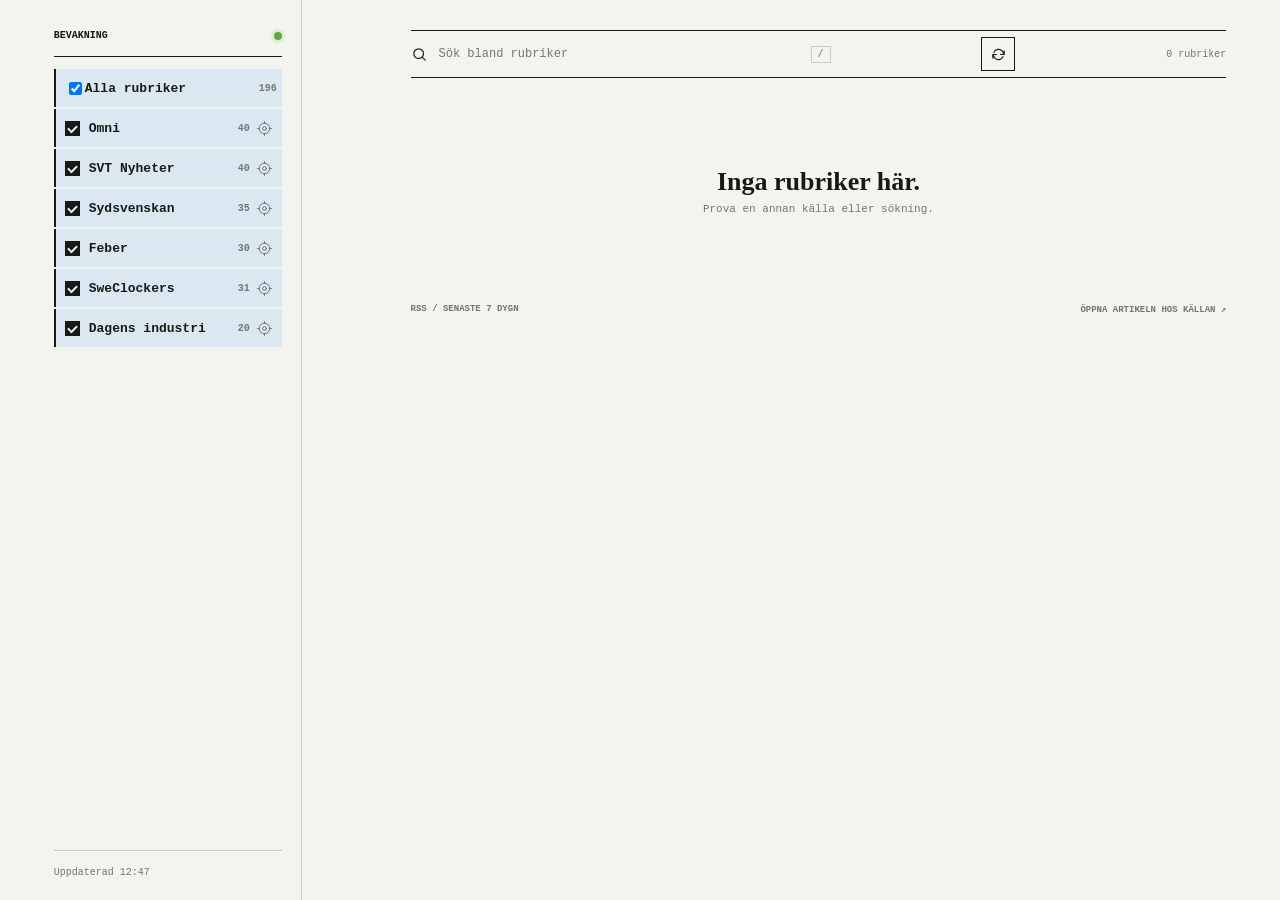
==== site/index.html @ ca005b47 "Revert "Group likely duplicate news headlines" This reverts commit a1f091c283214335e3543fa7abaf9f653" ====
<!doctype html>
<html lang="sv">
  <head>
    <meta charset="utf-8">
    <meta name="viewport" content="width=device-width, initial-scale=1">
    <meta name="theme-color" content="#f3f4ee">
    <meta name="description" content="Svenska rubriker från Omni, SVT, Sydsvenskan, Feber och SweClockers.">
    <title>Nyheter</title>
    <link rel="stylesheet" href="./styles.css?v=remove-open-copy-1">
    <script src="./app.js?v=solo-source-1" defer></script>
  </head>
  <body>
    <main class="layout">
      <aside class="rail" aria-label="Källor">
        <div class="rail-heading"><span>BEVAKNING</span><span class="live-dot" aria-hidden="true"></span></div>
        <nav class="source-nav" id="source-nav" aria-label="Filtrera efter källa">
          <label class="source-filter is-active" for="source-all">
            <input id="source-all" type="checkbox" checked>
            <span>Alla rubriker</span>
            <span class="source-count" id="all-count">0</span>
          </label>
        </nav>
        <div class="rail-foot"><span id="update-time">Väntar på nyheter</span></div>
      </aside>

      <section class="feed" aria-label="Nyhetsflöde">
        <div class="toolbar">
          <label class="search-box">
            <svg viewBox="0 0 24 24" aria-hidden="true"><circle cx="10.8" cy="10.8" r="6.8"/><path d="m16 16 4 4"/></svg>
            <input id="search-input" type="search" placeholder="Sök bland rubriker" autocomplete="off" aria-label="Sök bland rubriker">
            <kbd>/</kbd>
          </label>
          <button class="refresh-button" id="refresh-button" type="button" title="Hämta senaste uppdateringen" aria-label="Hämta senaste uppdateringen">
            <svg viewBox="0 0 24 24" aria-hidden="true"><path d="M20 7v5h-5M4 17v-5h5M5.6 9a7 7 0 0 1 11.6-2L20 12M4 12l2.8 5a7 7 0 0 0 11.6-2"/></svg>
          </button>
          <div class="toolbar-status" id="results-status" aria-live="polite">Laddar flödet...</div>
        </div>

        <div id="feed-status" class="feed-status" role="status" hidden></div>
        <div class="article-list" id="article-list" aria-live="polite"></div>
        <div class="empty-state" id="empty-state" hidden>
          <h2>Inga rubriker här.</h2>
          <p>Prova en annan källa eller sökning.</p>
        </div>
        <footer class="feed-footer"><span>RSS / SENASTE 7 DYGN</span><span>ÖPPNA ARTIKELN HOS KÄLLAN ↗</span></footer>
      </section>
    </main>
  </body>
</html>
---- site/styles.css ----
:root {
  color-scheme: light;
  --paper: #f3f4ee;
  --ink: #171916;
  --muted: #72766d;
  --line: #c9ccc2;
  --accent: #dce8f1;
  --accent-hover: #e8eff5;
  --mono: "SFMono-Regular", Consolas, "Liberation Mono", monospace;
  --serif: "Iowan Old Style", "Palatino Linotype", "Book Antiqua", Georgia, serif;
}

* { box-sizing: border-box; }
html { min-width: 320px; background: var(--paper); }
body { margin: 0; color: var(--ink); font-family: var(--mono); font-size: 13px; }
button, input { color: inherit; font: inherit; }
button { cursor: pointer; }
a { color: inherit; }
.rail-heading, .feed-footer { font-size: 10px; font-weight: 700; }
.refresh-button { width: 34px; height: 34px; flex: 0 0 34px; display: grid; place-items: center; border: 1px solid var(--ink); background: transparent; }
.refresh-button:hover { background: var(--accent); }
.refresh-button svg, .search-box svg { width: 17px; height: 17px; fill: none; stroke: currentColor; stroke-width: 1.7; stroke-linecap: round; stroke-linejoin: round; }
.refresh-button.is-loading svg { animation: turn .8s linear infinite; }
@keyframes turn { to { transform: rotate(360deg); } }
.layout { max-width: 1440px; margin: 0 auto; display: grid; grid-template-columns: 248px minmax(0, 860px); column-gap: clamp(42px, 8.5vw, 130px); padding: 0 4.2vw; }
.rail { min-height: 100vh; position: sticky; top: 0; height: 100vh; display: flex; flex-direction: column; border-right: 1px solid var(--line); padding: 30px 19px 22px 0; }
.rail-heading { display: flex; justify-content: space-between; align-items: center; padding-bottom: 15px; border-bottom: 1px solid var(--ink); }
.live-dot { height: 8px; width: 8px; border-radius: 50%; background: #5da945; box-shadow: 0 0 0 3px #5da94522; }
.source-nav { display: grid; gap: 2px; padding-top: 12px; }
.source-filter { display: flex; justify-content: space-between; align-items: center; min-height: 38px; padding: 0 5px 0 9px; background: transparent; border: 0; border-left: 2px solid transparent; }
.source-choice { display: flex; align-items: center; flex: 1; min-width: 0; min-height: 36px; cursor: pointer; }
.source-choice input { appearance: none; width: 15px; height: 15px; flex: 0 0 15px; margin: 0 9px 0 0; display: grid; place-items: center; border: 1px solid var(--muted); background: transparent; }
.source-choice input::before { content: ""; width: 7px; height: 4px; border-left: 2px solid var(--paper); border-bottom: 2px solid var(--paper); transform: rotate(-45deg) scale(0); }
.source-choice input:checked { border-color: var(--ink); background: var(--ink); }
.source-choice input:checked::before { transform: rotate(-45deg) scale(1); }
.source-choice input:focus-visible { outline: 2px solid var(--ink); outline-offset: 2px; }
.source-solo { width: 27px; height: 27px; flex: 0 0 27px; display: grid; place-items: center; border: 1px solid transparent; background: transparent; color: var(--muted); }
.source-solo svg { width: 15px; height: 15px; fill: none; stroke: currentColor; stroke-width: 1.6; stroke-linecap: round; stroke-linejoin: round; }
.source-solo:hover, .source-solo[aria-pressed="true"] { border-color: var(--ink); color: var(--ink); background: var(--paper); }
.source-solo:focus-visible { outline: 2px solid var(--ink); outline-offset: 1px; }
.source-filter:hover { background: var(--accent-hover); }
.source-filter.is-active { background: var(--accent); border-left-color: var(--ink); font-weight: 700; }
.source-filter.is-partial { background: var(--accent-hover); border-left-color: var(--line); }
.source-count { color: var(--muted); font-size: 10px; }
.source-filter .source-count { margin-left: auto; }
.rail-foot { margin-top: auto; border-top: 1px solid var(--line); padding-top: 16px; display: grid; gap: 8px; color: var(--muted); font-size: 10px; }
.feed { min-width: 0; padding: 30px 0 0; }
.toolbar { min-height: 48px; display: flex; align-items: center; justify-content: space-between; gap: 18px; border-top: 1px solid var(--ink); border-bottom: 1px solid var(--ink); }
.search-box { display: flex; align-items: center; gap: 9px; flex: 1; max-width: 420px; }
.search-box svg { flex: 0 0 auto; }
.search-box input { width: 100%; min-width: 0; border: 0; outline: 0; background: transparent; font-size: 12px; }
.search-box input::placeholder { color: var(--muted); }
kbd { border: 1px solid var(--line); padding: 2px 6px; color: var(--muted); font: 10px var(--mono); }
.toolbar-status { color: var(--muted); font-size: 10px; white-space: nowrap; }
.feed-status { margin-top: 12px; padding: 10px 12px; background: #fff0d6; border-left: 3px solid #d99025; color: #59400e; font-size: 11px; }
.feed-status[hidden], .empty-state[hidden] { display: none; }
.article-list { animation: arrive .35s ease-out both; }
@keyframes arrive { from { opacity: 0; transform: translateY(6px); } to { opacity: 1; transform: translateY(0); } }
.article-row { display: grid; grid-template-columns: 76px minmax(0, 1fr) 78px; gap: 16px; align-items: start; padding: 17px 0 16px; border-bottom: 1px solid var(--line); }
.article-source { padding-top: 3px; color: var(--muted); font-size: 10px; line-height: 1.35; text-decoration: none; }
.article-source:hover { color: var(--ink); text-decoration: underline; }
.article-main { min-width: 0; }
.article-title { display: inline; font-family: var(--serif); font-weight: 600; font-size: 20px; line-height: 1.27; text-decoration: none; text-wrap: pretty; }
.article-title:hover { text-decoration: underline; text-decoration-thickness: 1px; text-underline-offset: 3px; }
.article-description { margin: 6px 0 0; max-width: 660px; color: var(--muted); font-family: var(--serif); font-size: 13px; line-height: 1.45; }
.article-time { padding-top: 4px; color: var(--muted); font-size: 10px; text-align: right; white-space: nowrap; }
.empty-state { padding: 72px 0; text-align: center; }
.empty-state h2 { margin: 17px 0 6px; font: 600 26px var(--serif); }
.empty-state p { margin: 0; color: var(--muted); font-size: 11px; }
.feed-footer { display: flex; justify-content: space-between; gap: 12px; padding: 17px 0 28px; color: var(--muted); font-size: 9px; }

@media (min-width: 1440px) {
  .layout { padding-right: 0; padding-left: 0; }
}
@media (max-width: 780px) {
  .layout { display: block; padding: 0 18px; }
  .rail { position: static; height: auto; min-height: 0; padding: 17px 0 12px; border-right: 0; border-bottom: 1px solid var(--ink); }
  .rail-heading { padding-bottom: 10px; border-bottom: 0; }
  .source-nav { display: flex; overflow-x: auto; gap: 6px; padding-top: 2px; scrollbar-width: thin; }
  .source-filter { flex: 0 0 auto; min-height: 34px; border: 1px solid var(--line); padding: 0 10px; font-size: 11px; }
  .source-filter.is-active { border-color: var(--ink); }
  .rail-foot { display: none; }
  .feed { padding-top: 17px; }
}
@media (max-width: 480px) {
  .toolbar { gap: 9px; }
  .toolbar-status { font-size: 9px; }
  .article-row { grid-template-columns: minmax(0, 1fr) auto; gap: 5px 12px; padding: 14px 0; }
  .article-source { grid-column: 1; grid-row: 1; }
  .article-main { grid-column: 1 / -1; grid-row: 2; }
  .article-time { grid-column: 2; grid-row: 1; }
  .article-title { font-size: 19px; }
  .feed-footer { font-size: 8px; }
}
@media (prefers-reduced-motion: reduce) {
  *, *::before, *::after { scroll-behavior: auto !important; animation-duration: .01ms !important; animation-iteration-count: 1 !important; }
}
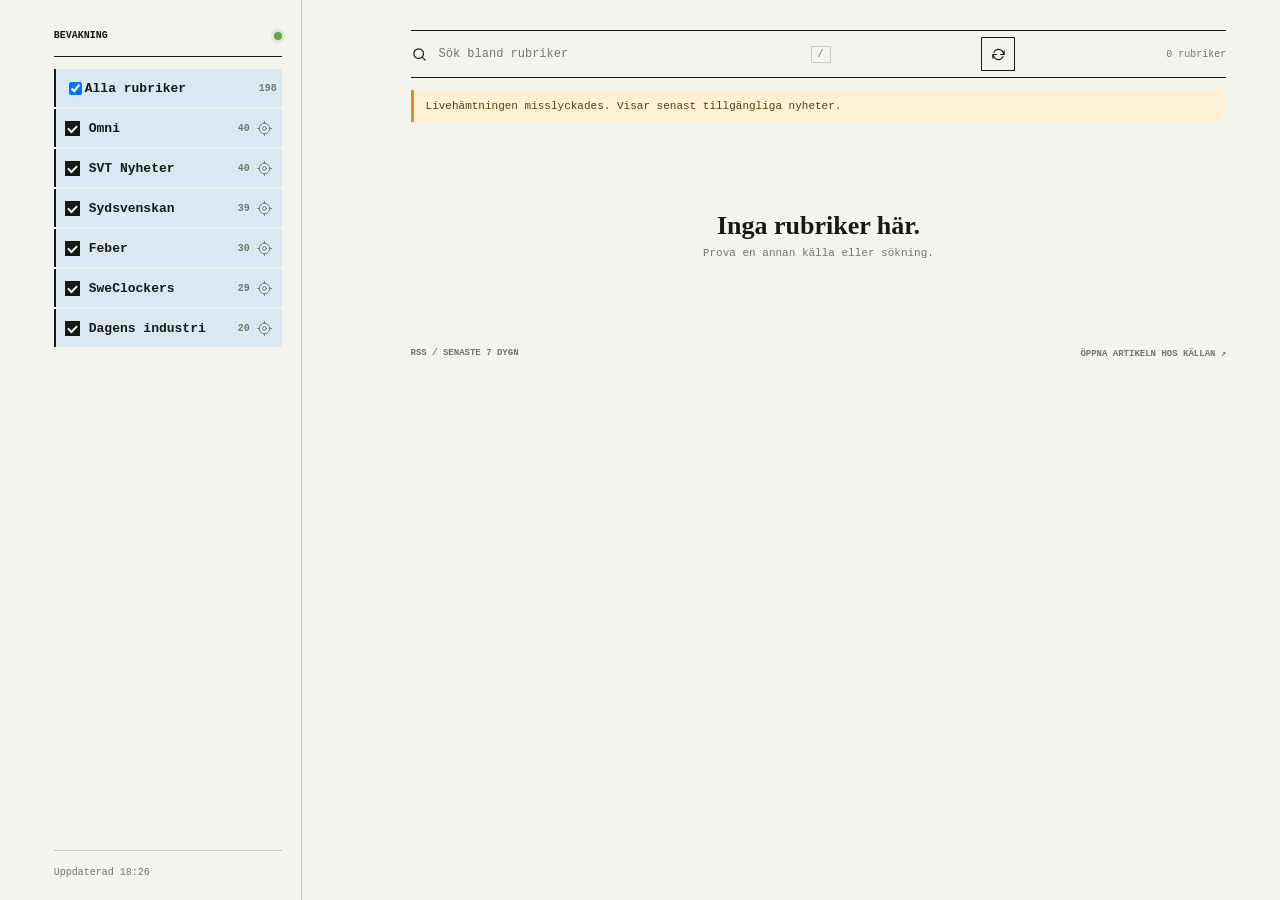
==== commit 6975b8ec: "Fetch fresh RSS in browser with 15-minute limit" ====
--- a/site/index.html
+++ b/site/index.html
@@ -7,7 +7,7 @@
     <meta name="description" content="Svenska rubriker från Omni, SVT, Sydsvenskan, Feber och SweClockers.">
     <title>Nyheter</title>
     <link rel="stylesheet" href="./styles.css?v=remove-open-copy-1">
-    <script src="./app.js?v=solo-source-1" defer></script>
+    <script src="./app.js?v=browser-rss-refresh-1" defer></script>
   </head>
   <body>
     <main class="layout">
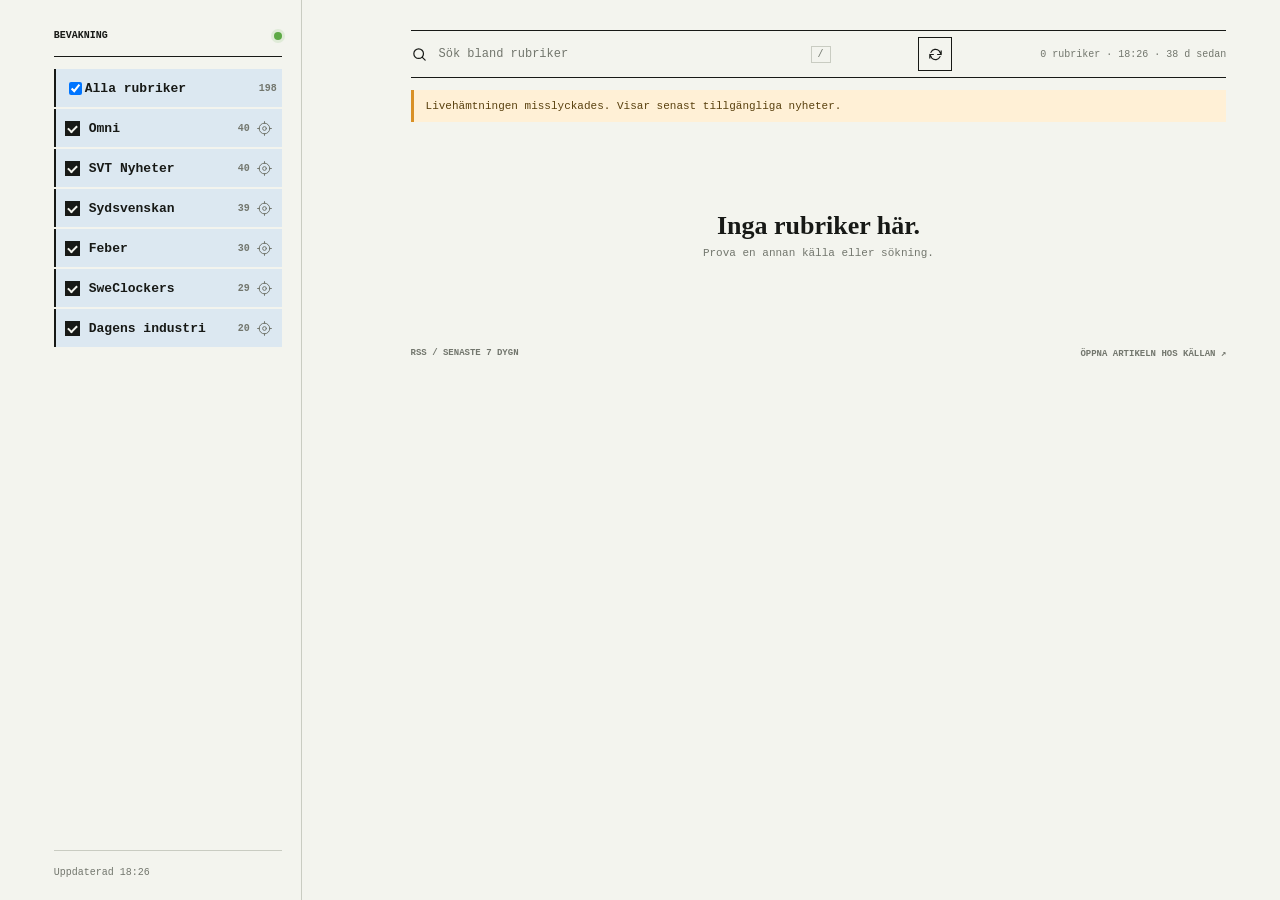
==== commit ebcede0c: "Show relative latest news update time" ====
--- a/site/index.html
+++ b/site/index.html
@@ -7,7 +7,7 @@
     <meta name="description" content="Svenska rubriker från Omni, SVT, Sydsvenskan, Feber och SweClockers.">
     <title>Nyheter</title>
     <link rel="stylesheet" href="./styles.css?v=remove-open-copy-1">
-    <script src="./app.js?v=browser-rss-refresh-1" defer></script>
+    <script src="./app.js?v=relative-update-time-1" defer></script>
   </head>
   <body>
     <main class="layout">
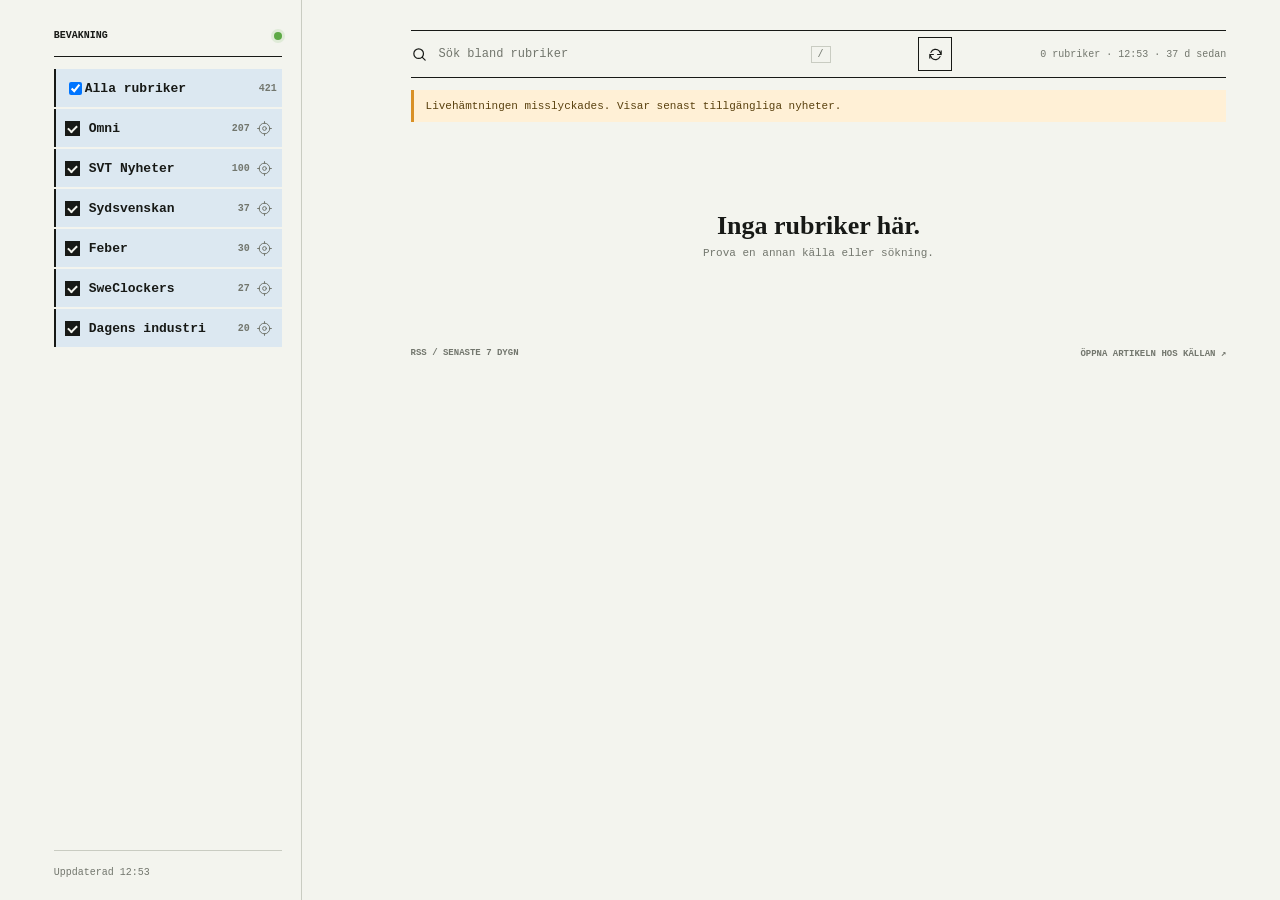
==== commit e4e2bb9c: "Keep all RSS articles from the last seven days" ====
--- a/site/index.html
+++ b/site/index.html
@@ -7,7 +7,7 @@
     <meta name="description" content="Svenska rubriker från Omni, SVT, Sydsvenskan, Feber och SweClockers.">
     <title>Nyheter</title>
     <link rel="stylesheet" href="./styles.css?v=remove-open-copy-1">
-    <script src="./app.js?v=relative-update-time-1" defer></script>
+    <script src="./app.js?v=week-feed-cap-1" defer></script>
   </head>
   <body>
     <main class="layout">
